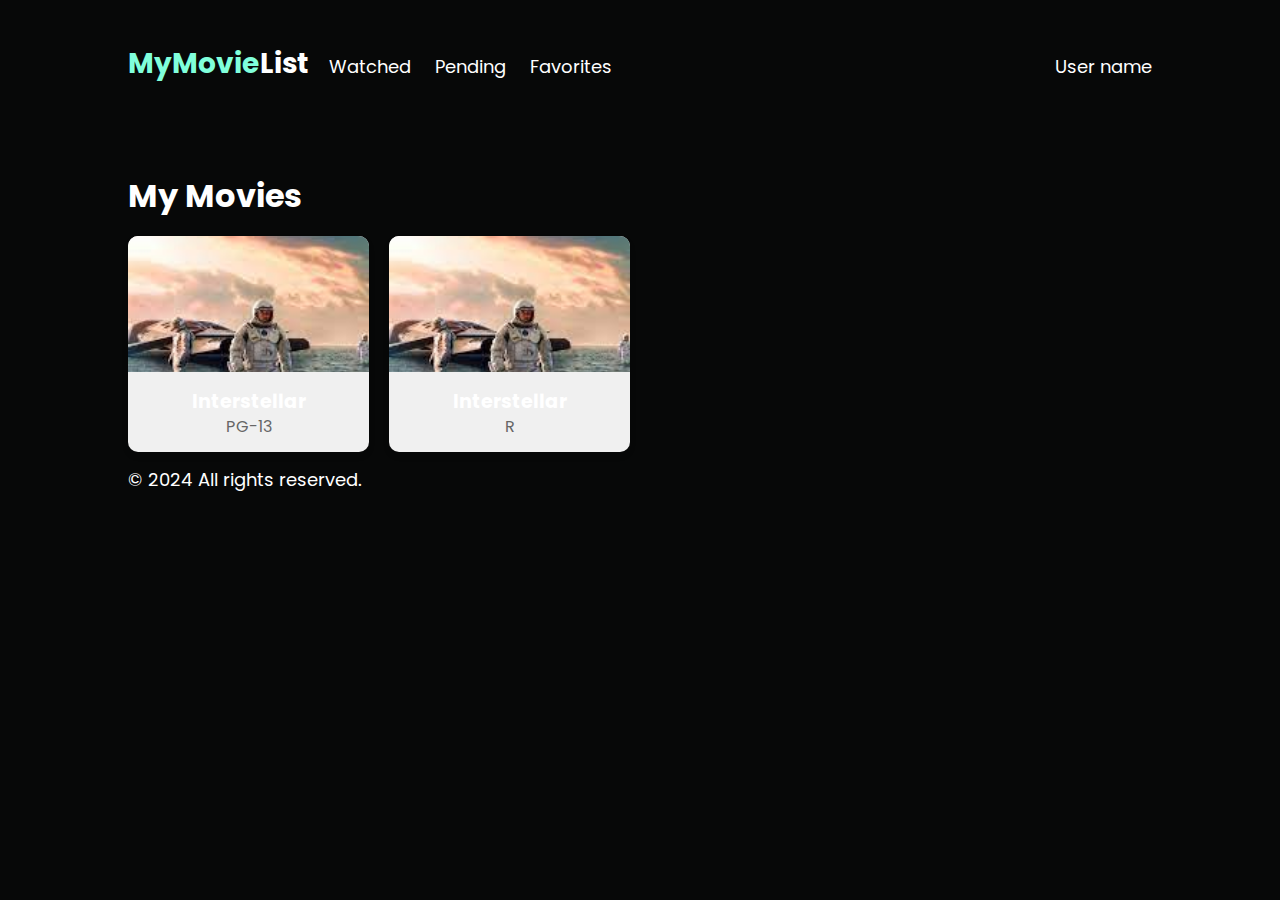
==== index.html @ c6007763 "Merge branch 'main' of github.com:DavorTW/OpenSourceProject" ====
<!DOCTYPE html>
<html lang="en">
<head>
    <meta charset="UTF-8">
    <meta http-equiv="X-UA-Compatible" content="IE=edge">
    <meta name="viewport" content="width=device-width, initial-scale=1.0">
    <title>MyMovieList</title>
    <link rel ="stylesheet" href="css/normalize.css">
    <link rel="preconnect" href="https://fonts.googleapis.com">
<link rel="preconnect" href="https://fonts.gstatic.com" crossorigin>
<link href="https://fonts.googleapis.com/css2?family=Poppins:ital,wght@0,400;0,500;0,900;1,400;1,500;1,900&display=swap" rel="stylesheet">
    <link rel="stylesheet" href="css/styles.css">
</head>
<body class="container">
    <header class="header">
        <div class="nav">
            <div class="logo">
                <p><span class="logo-color">MyMovie</span>List</p>
            </div>

            <nav class="nav-content">
                <a href="#">Watched</a>
                <a href="#">Pending</a>
                <a href="#">Favorites</a>
            </nav>
        </div>

        <div class="user">
            <div class="img">
                <div class="user-img">

                </div>
            </div>
            <div class="name">
                <p>User name</p>
            </div>
        </div>
    </header>

    <main>
        <h1>My Movies</h1>
    </main>

    <div class="collection">
        <div class="card">

        </div>
    </div>
    
    <div class="catalog-container">
        <div class="grid-container">
            <div class="movie-card">
                <img src="source/images.jfif" alt="Movie 1">
                <h3>Interstellar</h3>
                <p>PG-13</p>
            </div>
            <div class="movie-card">
                <img src="source/images.jfif" alt="Movie 2">
                <h3>Interstellar</h3>
                <p>R</p>
            </div>
            <!-- Add more movie cards as needed -->
        </div>
    </div>


    

    <footer class="footer section">
        <p>&copy; 2024 All rights reserved.</p>
    </footer>

    <script src="js/modernizr.js"></script>
</body>
</html>
---- css/styles.css ----
html {
  box-sizing: border-box;
}
*,
*:before,
*:after {
  box-sizing: inherit;
}

body{
  font-family: "Poppins", sans-serif;
  color:#fff;
  background-color: #070808;
  
}

p,a{
  font-size: 18px;
}

.container{
  margin: 0 auto;
  max-width: 80%;
}

.header{
  display: flex;
  justify-content: space-between;
  padding: 20px 0;
  margin-bottom: 50px;
  align-items: baseline;
}

.nav{
  display: flex;
  align-items: baseline;
}

.logo{
  margin-right: 20px;
  font-weight: bold ;
}

.logo p{
  font-size: 28px;
}
.logo p:hover{
  cursor: pointer;
}

.logo-color{
  color: #80ffdb;
}

.nav-content a{
  text-decoration: none;
  margin-right: 20px;
  color: #fff;
}
.nav-content a:hover{
  color: #80ffdb;
}
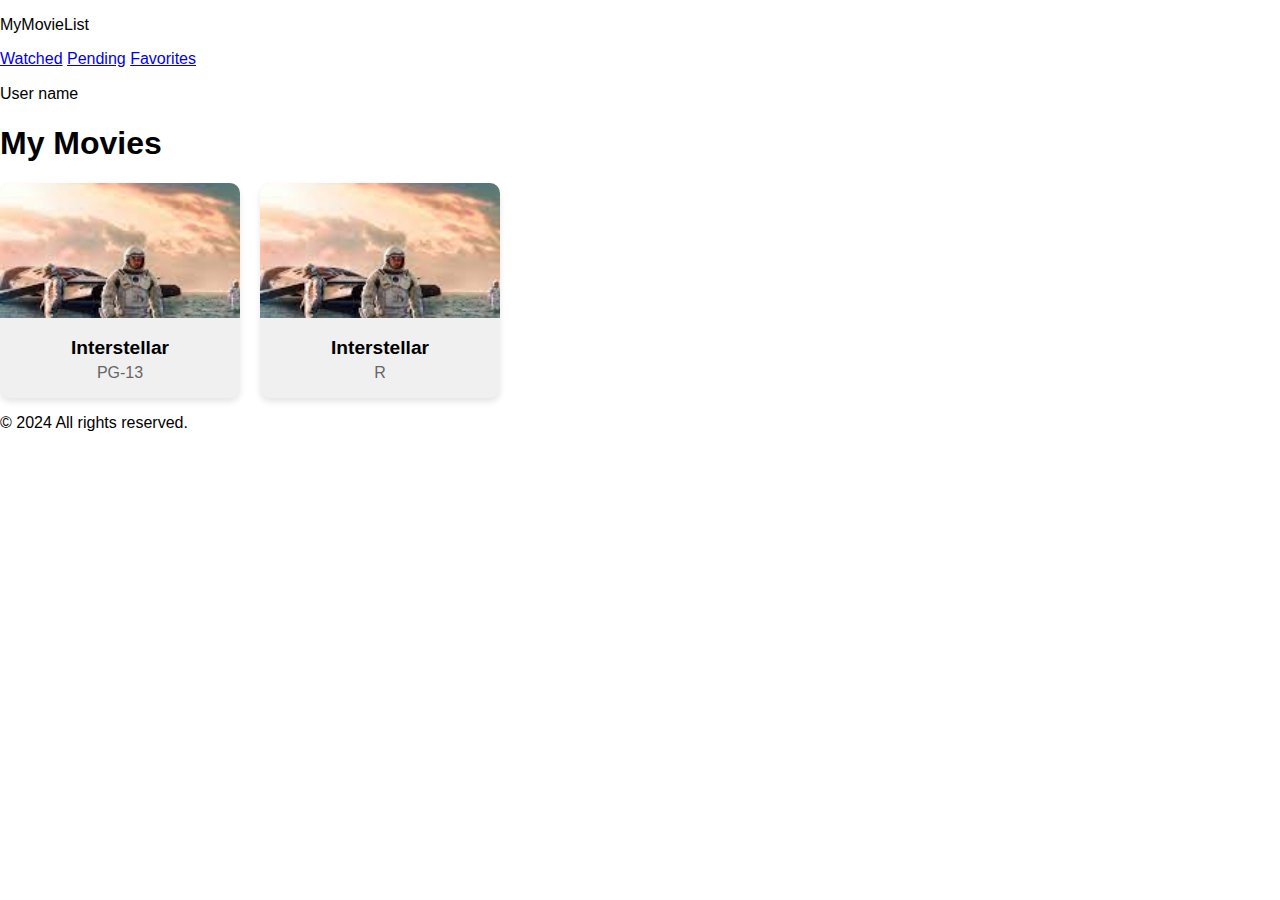
==== commit b8374406: "Changed css files" ====
--- a/index.html
+++ b/index.html
@@ -6,16 +6,13 @@
     <meta name="viewport" content="width=device-width, initial-scale=1.0">
     <title>MyMovieList</title>
     <link rel ="stylesheet" href="css/normalize.css">
-    <link rel="preconnect" href="https://fonts.googleapis.com">
-<link rel="preconnect" href="https://fonts.gstatic.com" crossorigin>
-<link href="https://fonts.googleapis.com/css2?family=Poppins:ital,wght@0,400;0,500;0,900;1,400;1,500;1,900&display=swap" rel="stylesheet">
-    <link rel="stylesheet" href="css/styles.css">
+    <link rel ="stylesheet" href="css/styles.css">
 </head>
 <body class="container">
-    <header class="header">
+    <header>
         <div class="nav">
             <div class="logo">
-                <p><span class="logo-color">MyMovie</span>List</p>
+                <p>MyMovieList</p>
             </div>
 
             <nav class="nav-content">
@@ -40,12 +37,6 @@
     <main>
         <h1>My Movies</h1>
     </main>
-
-    <div class="collection">
-        <div class="card">
-
-        </div>
-    </div>
     
     <div class="catalog-container">
         <div class="grid-container">
--- a/css/styles.css
+++ b/css/styles.css
@@ -7,57 +7,53 @@
   box-sizing: inherit;
 }
 
-body{
-  font-family: "Poppins", sans-serif;
-  color:#fff;
-  background-color: #070808;
+
   
+body {
+  font-family: Arial, sans-serif;
+  margin: 0;
+  padding: 0;
+  box-sizing: border-box;
 }
 
-p,a{
-  font-size: 18px;
+
+catalog-container {
+  padding: 20px;
 }
 
-.container{
-  margin: 0 auto;
-  max-width: 80%;
+.grid-container {
+  display: grid;
+  grid-template-columns: repeat(auto-fill, minmax(200px, 1fr));
+  gap: 20px;
 }
 
-.header{
-  display: flex;
-  justify-content: space-between;
-  padding: 20px 0;
-  margin-bottom: 50px;
-  align-items: baseline;
+.movie-card {
+  background-color: #f0f0f0;
+  border-radius: 10px;
+  overflow: hidden;
+  box-shadow: 0 4px 6px rgba(0, 0, 0, 0.1);
+  text-align: center;
+  transition: transform 0.3s;
 }
 
-.nav{
-  display: flex;
-  align-items: baseline;
+.movie-card img {
+  width: 100%;
+  height: auto;
+  aspect-ratio: 16/9; /* Ensures consistent aspect ratio */
+  object-fit: cover; /* Ensures the image covers the container without distortion */
 }
 
-.logo{
-  margin-right: 20px;
-  font-weight: bold ;
+.movie-card h3 {
+  margin: 15px 0 5px 0;
+  font-size: 1.2em;
 }
 
-.logo p{
-  font-size: 28px;
-}
-.logo p:hover{
-  cursor: pointer;
+.movie-card p {
+  margin: 0 0 15px 0;
+  font-size: 1em;
+  color: #666;
 }
 
-.logo-color{
-  color: #80ffdb;
+.movie-card:hover {
+  transform: translateY(-5px);
 }
-
-.nav-content a{
-  text-decoration: none;
-  margin-right: 20px;
-  color: #fff;
-}
-.nav-content a:hover{
-  color: #80ffdb;
-}
-
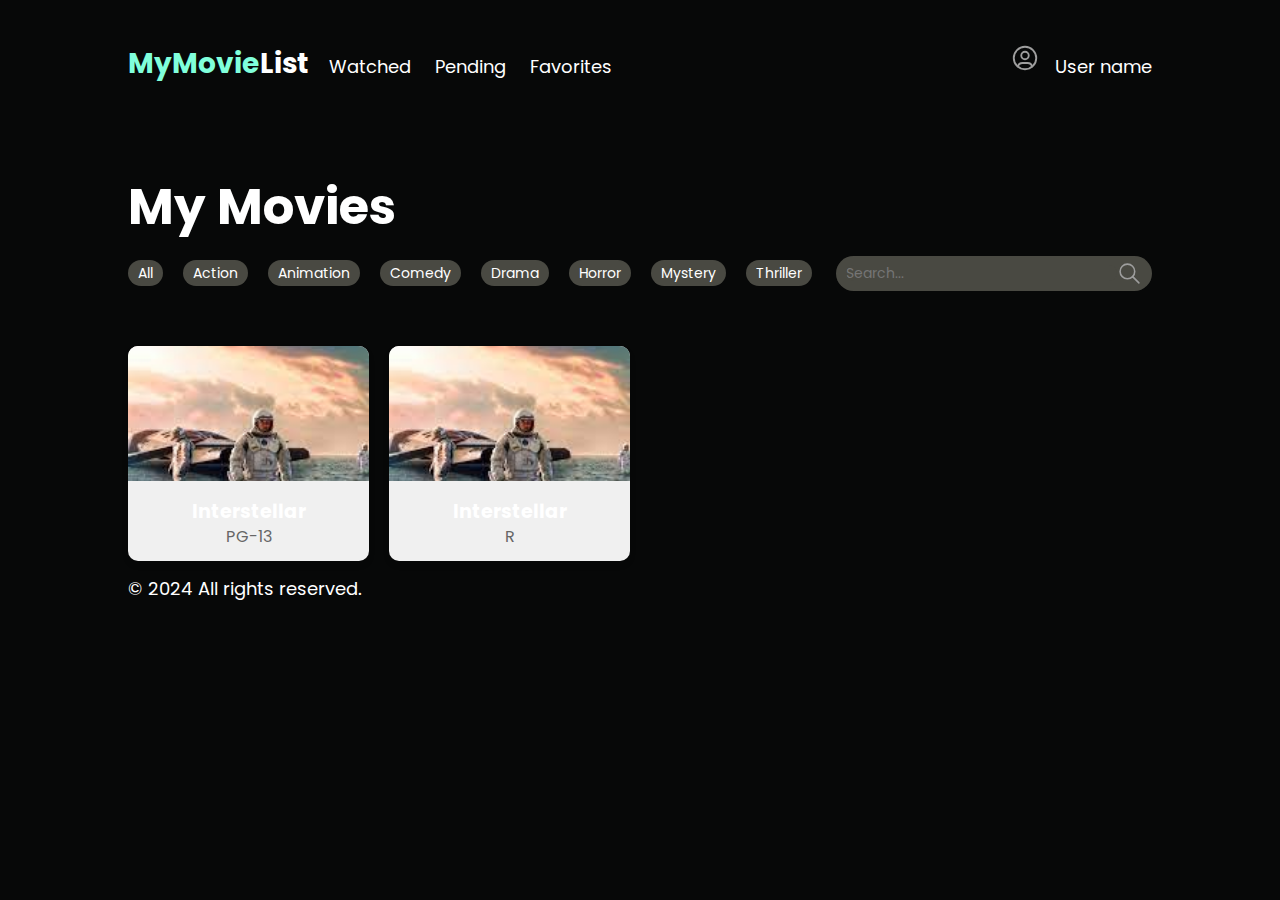
==== commit c3b45cec: "Added genres filter tags Added search bar Added styles" ====
--- a/index.html
+++ b/index.html
@@ -6,13 +6,16 @@
     <meta name="viewport" content="width=device-width, initial-scale=1.0">
     <title>MyMovieList</title>
     <link rel ="stylesheet" href="css/normalize.css">
-    <link rel ="stylesheet" href="css/styles.css">
+    <link rel="preconnect" href="https://fonts.googleapis.com">
+    <link rel="preconnect" href="https://fonts.gstatic.com" crossorigin>
+    <link href="https://fonts.googleapis.com/css2?family=Poppins:ital,wght@0,400;0,500;0,900;1,400;1,500;1,900&display=swap" rel="stylesheet">
+    <link rel="stylesheet" href="css/styles.css">
 </head>
 <body class="container">
-    <header>
+    <header class="header">
         <div class="nav">
             <div class="logo">
-                <p>MyMovieList</p>
+                <p><span class="logo-color">MyMovie</span>List</p>
             </div>
 
             <nav class="nav-content">
@@ -23,10 +26,13 @@
         </div>
 
         <div class="user">
-            <div class="img">
-                <div class="user-img">
-
-                </div>
+            <div class="user-img">
+                <svg xmlns="http://www.w3.org/2000/svg" class="icon icon-tabler icon-tabler-user-circle" width="30" height="30" viewBox="0 0 24 24" stroke-width="1.5" stroke="#9e9e9e" fill="none" stroke-linecap="round" stroke-linejoin="round">
+                    <path stroke="none" d="M0 0h24v24H0z" fill="none"/>
+                    <path d="M12 12m-9 0a9 9 0 1 0 18 0a9 9 0 1 0 -18 0" />
+                    <path d="M12 10m-3 0a3 3 0 1 0 6 0a3 3 0 1 0 -6 0" />
+                    <path d="M6.168 18.849a4 4 0 0 1 3.832 -2.849h4a4 4 0 0 1 3.834 2.855" />
+                  </svg>
             </div>
             <div class="name">
                 <p>User name</p>
@@ -34,9 +40,33 @@
         </div>
     </header>
 
+
     <main>
-        <h1>My Movies</h1>
+        <h1 class="main-title">My Movies</h1>
     </main>
+
+    <div class="bar">
+        <div class="genres">
+            <a class="genre" href="#All">All</a>
+            <a class="genre" href="#Action">Action</a>
+            <a class="genre" href="#Animation">Animation</a>
+            <a class="genre" href="#Comedy">Comedy</a>
+            <a class="genre" href="#Drama">Drama</a>
+            <a class="genre" href="#Horror">Horror</a>
+            <a class="genre" href="#Mystery">Mystery</a>
+            <a class="genre" href="#Thriller">Thriller</a>
+        </div>
+
+        <div class="search-bar">
+            <input class="input-field" type="text" placeholder="Search...">
+
+            <svg xmlns="http://www.w3.org/2000/svg" class="icon icon-tabler icon-tabler-search" width="25" height="25" viewBox="0 0 24 24" stroke-width="1.5" stroke="#9e9e9e" fill="none" stroke-linecap="round" stroke-linejoin="round">
+                <path stroke="none" d="M0 0h24v24H0z" fill="none"/>
+                <path d="M10 10m-7 0a7 7 0 1 0 14 0a7 7 0 1 0 -14 0" />
+                <path d="M21 21l-6 -6" />
+            </svg>
+        </div>
+    </div>
     
     <div class="catalog-container">
         <div class="grid-container">
--- a/css/styles.css
+++ b/css/styles.css
@@ -7,15 +7,116 @@
   box-sizing: inherit;
 }
 
-
+body{
+  font-family: "Poppins", sans-serif;
+  color:#fff;
+  background-color: #070808;
   
-body {
-  font-family: Arial, sans-serif;
-  margin: 0;
-  padding: 0;
-  box-sizing: border-box;
 }
 
+p,a{
+  font-size: 18px;
+}
+
+a{
+  color: #fff;
+  text-decoration: none;
+}
+
+.container{
+  margin: 0 auto;
+  max-width: 80%;
+}
+
+.header{
+  display: flex;
+  justify-content: space-between;
+  padding: 20px 0;
+  margin-bottom: 50px;
+  align-items: baseline;
+}
+
+.nav{
+  display: flex;
+  align-items: baseline;
+}
+
+.logo{
+  margin-right: 20px;
+  font-weight: bold ;
+}
+
+.logo p{
+  font-size: 28px;
+}
+.logo p:hover{
+  cursor: pointer;
+}
+
+.logo-color{
+  color: #80ffdb;
+}
+
+.nav-content a{
+  margin-right: 20px;
+}
+.nav-content a:hover{
+  color: #80ffdb;
+}
+
+.user{
+  display: flex;
+  gap: 20px;
+  align-items: baseline;
+}
+.name p{
+  margin: 0;
+}
+
+.user-img{
+  width: 25px;
+  height: 25px;
+}
+
+
+.main-title{
+  font-size: 50px;
+  margin-bottom: 0;
+}
+
+.bar{
+  display: flex;
+  justify-content: space-between;
+  align-items: center;
+  margin-bottom: 35px;
+  padding: 20px 0;
+}
+
+.genres{
+  display: flex;
+  gap: 20px;
+}
+
+.genre, .search-bar, .input-field{
+  background-color: #494942;
+  padding: 5px 10px;
+  border-top-left-radius: 50px;
+  border-top-right-radius: 50px;
+  border-bottom-left-radius: 50px;
+  border-bottom-right-radius: 50px;
+  font-size: 14px;
+}
+
+.search-bar{
+  display: flex;
+  align-items: center; 
+}
+
+.input-field{
+  padding: 0;
+  border: none;
+  color: #fff;
+}
 
 catalog-container {
   padding: 20px;
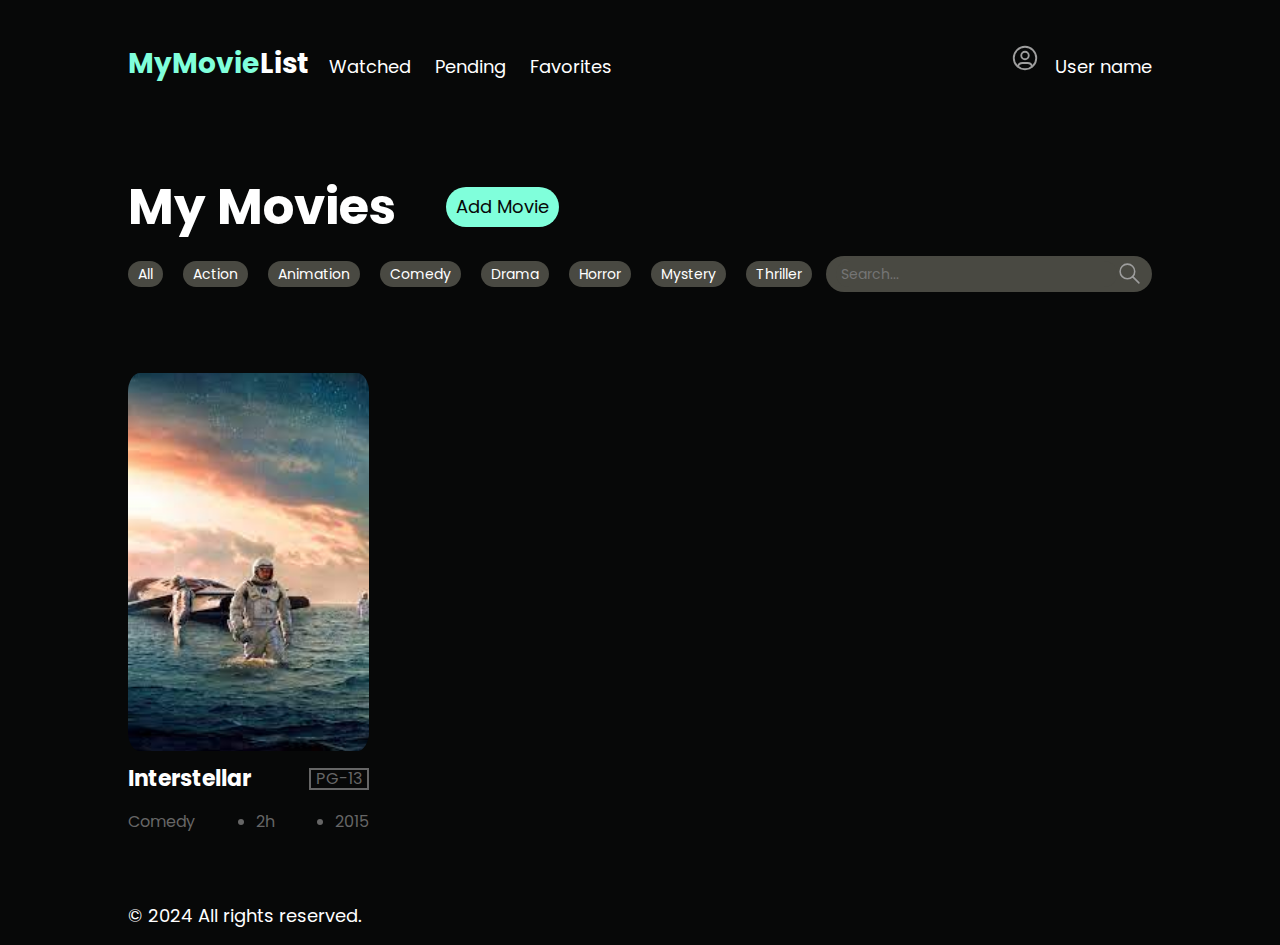
==== commit a70475bf: "Added a button to add movies Fixed movie cards styles Added tags and rating for movies" ====
--- a/index.html
+++ b/index.html
@@ -11,7 +11,7 @@
     <link href="https://fonts.googleapis.com/css2?family=Poppins:ital,wght@0,400;0,500;0,900;1,400;1,500;1,900&display=swap" rel="stylesheet">
     <link rel="stylesheet" href="css/styles.css">
 </head>
-<body class="container">
+<body class="container wrapper">
     <header class="header">
         <div class="nav">
             <div class="logo">
@@ -41,8 +41,10 @@
     </header>
 
 
-    <main>
+    <main class="main">
         <h1 class="main-title">My Movies</h1>
+
+        <a class="add-movie" href="#">Add Movie</a>
     </main>
 
     <div class="bar">
@@ -72,14 +74,16 @@
         <div class="grid-container">
             <div class="movie-card">
                 <img src="source/images.jfif" alt="Movie 1">
-                <h3>Interstellar</h3>
-                <p>PG-13</p>
-            </div>
-            <div class="movie-card">
-                <img src="source/images.jfif" alt="Movie 2">
-                <h3>Interstellar</h3>
-                <p>R</p>
-            </div>
+                <div class="movie-content">
+                    <h3>Interstellar</h3>
+                    <p>PG-13</p>
+                </div>
+                <ul class="tag">
+                    <li class="tag-item">Comedy</li>
+                    <li class="tag-item">2h</li>
+                    <li class="tag-item">2015</li>
+                </ul>
+            </div>  
             <!-- Add more movie cards as needed -->
         </div>
     </div>
--- a/css/styles.css
+++ b/css/styles.css
@@ -6,12 +6,18 @@
 *:after {
   box-sizing: inherit;
 }
+html{
+  font-size: 62.5%;
+}
 
 body{
+  font-size: 1.6rem;
+}
+html,body{
   font-family: "Poppins", sans-serif;
   color:#fff;
   background-color: #070808;
-  
+  height: 100%;
 }
 
 p,a{
@@ -28,6 +34,12 @@
   max-width: 80%;
 }
 
+.wrapper{
+  display: flex;
+  flex-direction: column;
+  min-height: 100vh;
+}
+
 .header{
   display: flex;
   justify-content: space-between;
@@ -78,10 +90,28 @@
   height: 25px;
 }
 
+.main{
+  display: flex;
+  align-items: center;
+  gap: 50px;
+}
 
 .main-title{
   font-size: 50px;
-  margin-bottom: 0;
+  margin: 0;
+}
+
+.add-movie{
+  background-color: #80ffdb;
+  color: #070808;
+  padding: 10px;
+  border-bottom-left-radius: 50px;
+  border-top-left-radius: 50px;
+  border-bottom-right-radius: 50px;
+  border-top-right-radius: 50px;
+}
+.add-movie:hover{
+  background-color: #62e1bd
 }
 
 .bar{
@@ -113,10 +143,13 @@
 }
 
 .input-field{
-  padding: 0;
+  padding: 5px;
   border: none;
   color: #fff;
 }
+.input-field:focus{
+  outline: none;
+}
 
 catalog-container {
   padding: 20px;
@@ -124,35 +157,58 @@
 
 .grid-container {
   display: grid;
-  grid-template-columns: repeat(auto-fill, minmax(200px, 1fr));
+  grid-template-columns: repeat(4, 1fr);
   gap: 20px;
 }
 
 .movie-card {
-  background-color: #f0f0f0;
-  border-radius: 10px;
-  overflow: hidden;
-  box-shadow: 0 4px 6px rgba(0, 0, 0, 0.1);
-  text-align: center;
-  transition: transform 0.3s;
+  display: flex;
+  flex-direction: column;
+  justify-content: center;
 }
 
 .movie-card img {
+  border-radius: 5%;
+  object-fit: cover;
   width: 100%;
-  height: auto;
-  aspect-ratio: 16/9; /* Ensures consistent aspect ratio */
-  object-fit: cover; /* Ensures the image covers the container without distortion */
-}
-
-.movie-card h3 {
+  height: 70%;
+}
+.movie-card img:hover{
+  cursor: pointer;
+}
+
+.movie-content{
+  display: flex;
+  align-items: center;
+  justify-content: space-between;
+}
+
+.movie-content h3 {
   margin: 15px 0 5px 0;
-  font-size: 1.2em;
-}
-
-.movie-card p {
+  font-size: 2.2rem;
+}
+
+.movie-content p{
+  margin: 15px 0 5px 0;
+  font-size: 1.6rem;
+  color: #666;
+  padding: 0px 5px;
+  border: 2px solid #666;
+}
+
+.tag{
+  display: flex;
+  justify-content: space-between;
+  padding-left: 0;
+}
+
+.tag-item{
   margin: 0 0 15px 0;
-  font-size: 1em;
+  font-size: 1.6rem;
   color: #666;
+}
+.tag-item:first-of-type{
+  list-style: none;
 }
 
 .movie-card:hover {
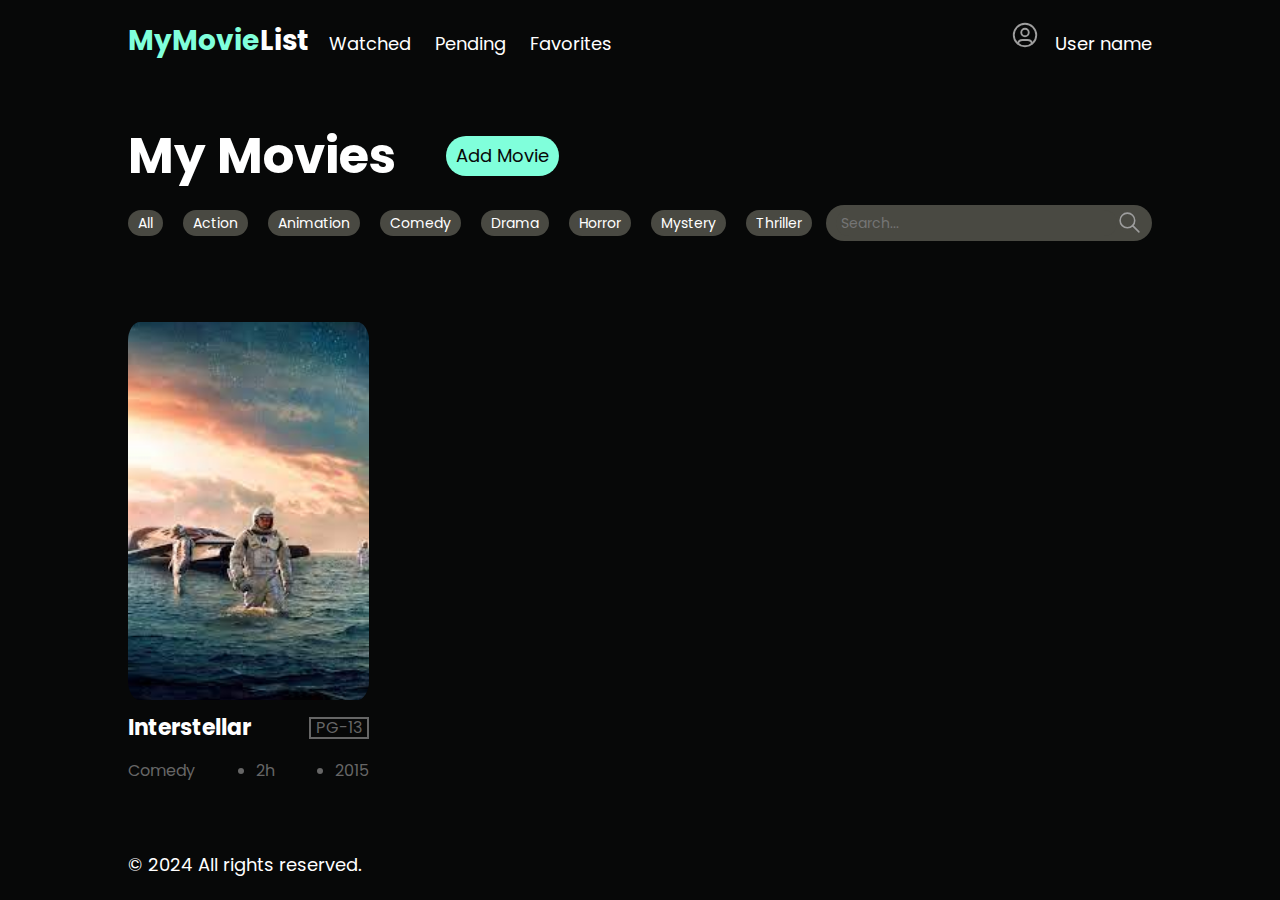
==== commit 07da7559: "Added page for adding movie" ====
--- a/index.html
+++ b/index.html
@@ -15,7 +15,7 @@
     <header class="header">
         <div class="nav">
             <div class="logo">
-                <p><span class="logo-color">MyMovie</span>List</p>
+                <a href="index.html"><span class="logo-color">MyMovie</span>List</a>
             </div>
 
             <nav class="nav-content">
@@ -44,7 +44,7 @@
     <main class="main">
         <h1 class="main-title">My Movies</h1>
 
-        <a class="add-movie" href="#">Add Movie</a>
+        <a class="add-movie" href="pages/addMovie.html">Add Movie</a>
     </main>
 
     <div class="bar">
--- a/css/styles.css
+++ b/css/styles.css
@@ -58,10 +58,10 @@
   font-weight: bold ;
 }
 
-.logo p{
+.logo a{
   font-size: 28px;
 }
-.logo p:hover{
+.logo a:hover{
   cursor: pointer;
 }
 
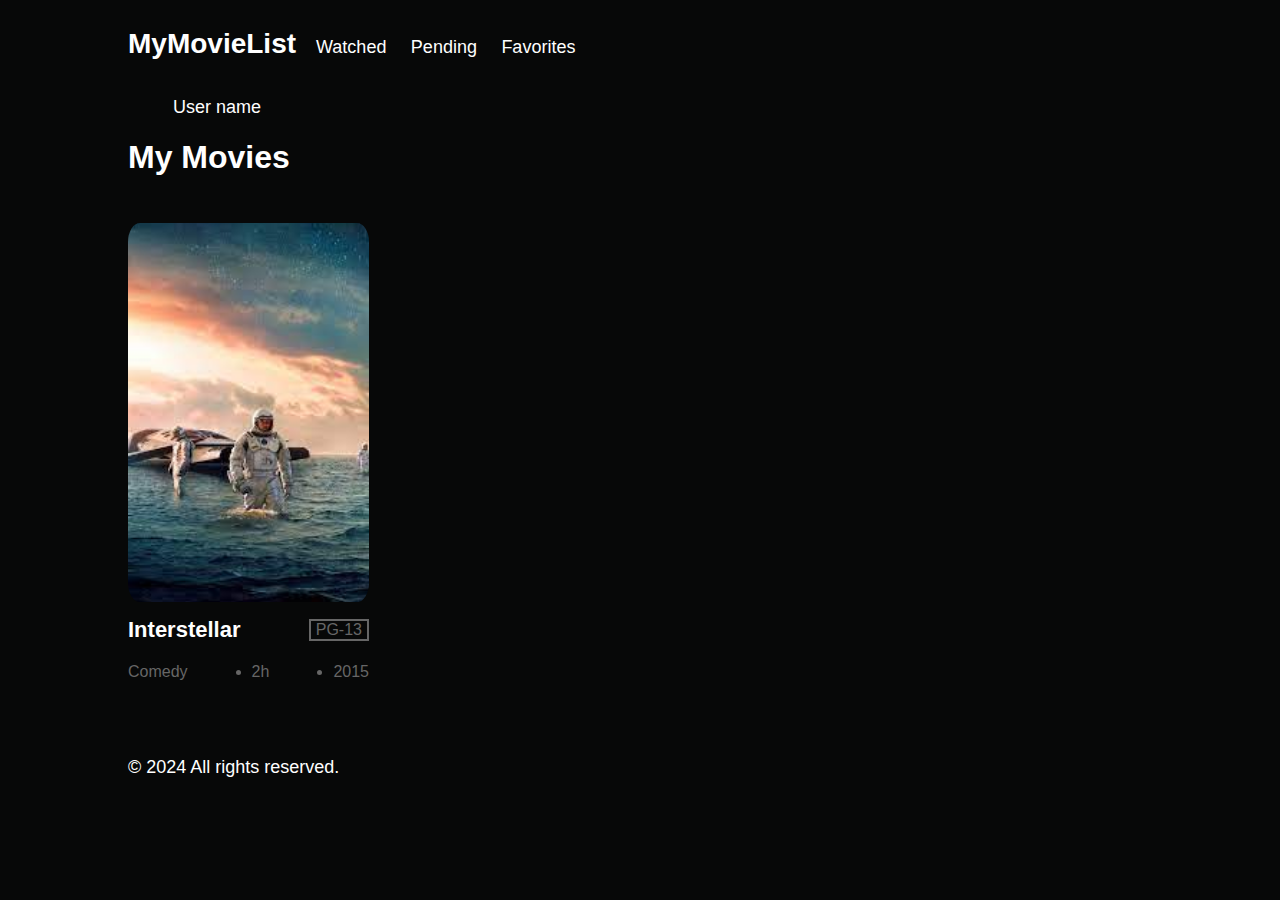
==== commit bf25d02a: "Added addmovies.html and the css" ====
--- a/index.html
+++ b/index.html
@@ -6,16 +6,13 @@
     <meta name="viewport" content="width=device-width, initial-scale=1.0">
     <title>MyMovieList</title>
     <link rel ="stylesheet" href="css/normalize.css">
-    <link rel="preconnect" href="https://fonts.googleapis.com">
-    <link rel="preconnect" href="https://fonts.gstatic.com" crossorigin>
-    <link href="https://fonts.googleapis.com/css2?family=Poppins:ital,wght@0,400;0,500;0,900;1,400;1,500;1,900&display=swap" rel="stylesheet">
-    <link rel="stylesheet" href="css/styles.css">
+    <link rel ="stylesheet" href="css/styles.css">
 </head>
-<body class="container wrapper">
-    <header class="header">
+<body class="container">
+    <header>
         <div class="nav">
             <div class="logo">
-                <a href="index.html"><span class="logo-color">MyMovie</span>List</a>
+                <p>MyMovieList</p>
             </div>
 
             <nav class="nav-content">
@@ -26,13 +23,10 @@
         </div>
 
         <div class="user">
-            <div class="user-img">
-                <svg xmlns="http://www.w3.org/2000/svg" class="icon icon-tabler icon-tabler-user-circle" width="30" height="30" viewBox="0 0 24 24" stroke-width="1.5" stroke="#9e9e9e" fill="none" stroke-linecap="round" stroke-linejoin="round">
-                    <path stroke="none" d="M0 0h24v24H0z" fill="none"/>
-                    <path d="M12 12m-9 0a9 9 0 1 0 18 0a9 9 0 1 0 -18 0" />
-                    <path d="M12 10m-3 0a3 3 0 1 0 6 0a3 3 0 1 0 -6 0" />
-                    <path d="M6.168 18.849a4 4 0 0 1 3.832 -2.849h4a4 4 0 0 1 3.834 2.855" />
-                  </svg>
+            <div class="img">
+                <div class="user-img">
+
+                </div>
             </div>
             <div class="name">
                 <p>User name</p>
@@ -40,35 +34,9 @@
         </div>
     </header>
 
-
-    <main class="main">
-        <h1 class="main-title">My Movies</h1>
-
-        <a class="add-movie" href="pages/addMovie.html">Add Movie</a>
+    <main>
+        <h1>My Movies</h1>
     </main>
-
-    <div class="bar">
-        <div class="genres">
-            <a class="genre" href="#All">All</a>
-            <a class="genre" href="#Action">Action</a>
-            <a class="genre" href="#Animation">Animation</a>
-            <a class="genre" href="#Comedy">Comedy</a>
-            <a class="genre" href="#Drama">Drama</a>
-            <a class="genre" href="#Horror">Horror</a>
-            <a class="genre" href="#Mystery">Mystery</a>
-            <a class="genre" href="#Thriller">Thriller</a>
-        </div>
-
-        <div class="search-bar">
-            <input class="input-field" type="text" placeholder="Search...">
-
-            <svg xmlns="http://www.w3.org/2000/svg" class="icon icon-tabler icon-tabler-search" width="25" height="25" viewBox="0 0 24 24" stroke-width="1.5" stroke="#9e9e9e" fill="none" stroke-linecap="round" stroke-linejoin="round">
-                <path stroke="none" d="M0 0h24v24H0z" fill="none"/>
-                <path d="M10 10m-7 0a7 7 0 1 0 14 0a7 7 0 1 0 -14 0" />
-                <path d="M21 21l-6 -6" />
-            </svg>
-        </div>
-    </div>
     
     <div class="catalog-container">
         <div class="grid-container">
--- a/css/styles.css
+++ b/css/styles.css
@@ -58,10 +58,10 @@
   font-weight: bold ;
 }
 
-.logo a{
+.logo p{
   font-size: 28px;
 }
-.logo a:hover{
+.logo p:hover{
   cursor: pointer;
 }
 
@@ -213,4 +213,219 @@
 
 .movie-card:hover {
   transform: translateY(-5px);
-}
+}html {
+  box-sizing: border-box;
+}
+*,
+*:before,
+*:after {
+  box-sizing: inherit;
+}
+html{
+  font-size: 62.5%;
+}
+
+body{
+  font-size: 1.6rem;
+}
+html,body{
+  font-family: "Poppins", sans-serif;
+  color:#fff;
+  background-color: #070808;
+  height: 100%;
+}
+
+p,a{
+  font-size: 18px;
+}
+
+a{
+  color: #fff;
+  text-decoration: none;
+}
+
+.container{
+  margin: 0 auto;
+  max-width: 80%;
+}
+
+.wrapper{
+  display: flex;
+  flex-direction: column;
+  min-height: 100vh;
+}
+
+.header{
+  display: flex;
+  justify-content: space-between;
+  padding: 20px 0;
+  margin-bottom: 50px;
+  align-items: baseline;
+}
+
+.nav{
+  display: flex;
+  align-items: baseline;
+}
+
+.logo{
+  margin-right: 20px;
+  font-weight: bold ;
+}
+
+.logo p{
+  font-size: 28px;
+}
+.logo p:hover{
+  cursor: pointer;
+}
+
+.logo-color{
+  color: #80ffdb;
+}
+
+.nav-content a{
+  margin-right: 20px;
+}
+.nav-content a:hover{
+  color: #80ffdb;
+}
+
+.user{
+  display: flex;
+  gap: 20px;
+  align-items: baseline;
+}
+.name p{
+  margin: 0;
+}
+
+.user-img{
+  width: 25px;
+  height: 25px;
+}
+
+.main{
+  display: flex;
+  align-items: center;
+  gap: 50px;
+}
+
+.main-title{
+  font-size: 50px;
+  margin: 0;
+}
+
+.add-movie{
+  background-color: #80ffdb;
+  color: #070808;
+  padding: 10px;
+  border-bottom-left-radius: 50px;
+  border-top-left-radius: 50px;
+  border-bottom-right-radius: 50px;
+  border-top-right-radius: 50px;
+}
+.add-movie:hover{
+  background-color: #62e1bd
+}
+
+.bar{
+  display: flex;
+  justify-content: space-between;
+  align-items: center;
+  margin-bottom: 35px;
+  padding: 20px 0;
+}
+
+.genres{
+  display: flex;
+  gap: 20px;
+}
+
+.genre, .search-bar, .input-field{
+  background-color: #494942;
+  padding: 5px 10px;
+  border-top-left-radius: 50px;
+  border-top-right-radius: 50px;
+  border-bottom-left-radius: 50px;
+  border-bottom-right-radius: 50px;
+  font-size: 14px;
+}
+
+.search-bar{
+  display: flex;
+  align-items: center; 
+}
+
+.input-field{
+  padding: 5px;
+  border: none;
+  color: #fff;
+}
+.input-field:focus{
+  outline: none;
+}
+
+catalog-container {
+  padding: 20px;
+}
+
+.grid-container {
+  display: grid;
+  grid-template-columns: repeat(4, 1fr);
+  gap: 20px;
+}
+
+.movie-card {
+  display: flex;
+  flex-direction: column;
+  justify-content: center;
+}
+
+.movie-card img {
+  border-radius: 5%;
+  object-fit: cover;
+  width: 100%;
+  height: 70%;
+}
+.movie-card img:hover{
+  cursor: pointer;
+}
+
+.movie-content{
+  display: flex;
+  align-items: center;
+  justify-content: space-between;
+}
+
+.movie-content h3 {
+  margin: 15px 0 5px 0;
+  font-size: 2.2rem;
+}
+
+.movie-content p{
+  margin: 15px 0 5px 0;
+  font-size: 1.6rem;
+  color: #666;
+  padding: 0px 5px;
+  border: 2px solid #666;
+}
+
+.tag{
+  display: flex;
+  justify-content: space-between;
+  padding-left: 0;
+}
+
+.tag-item{
+  margin: 0 0 15px 0;
+  font-size: 1.6rem;
+  color: #666;
+}
+.tag-item:first-of-type{
+  list-style: none;
+}
+
+.movie-card:hover {
+  transform: translateY(-5px);
+}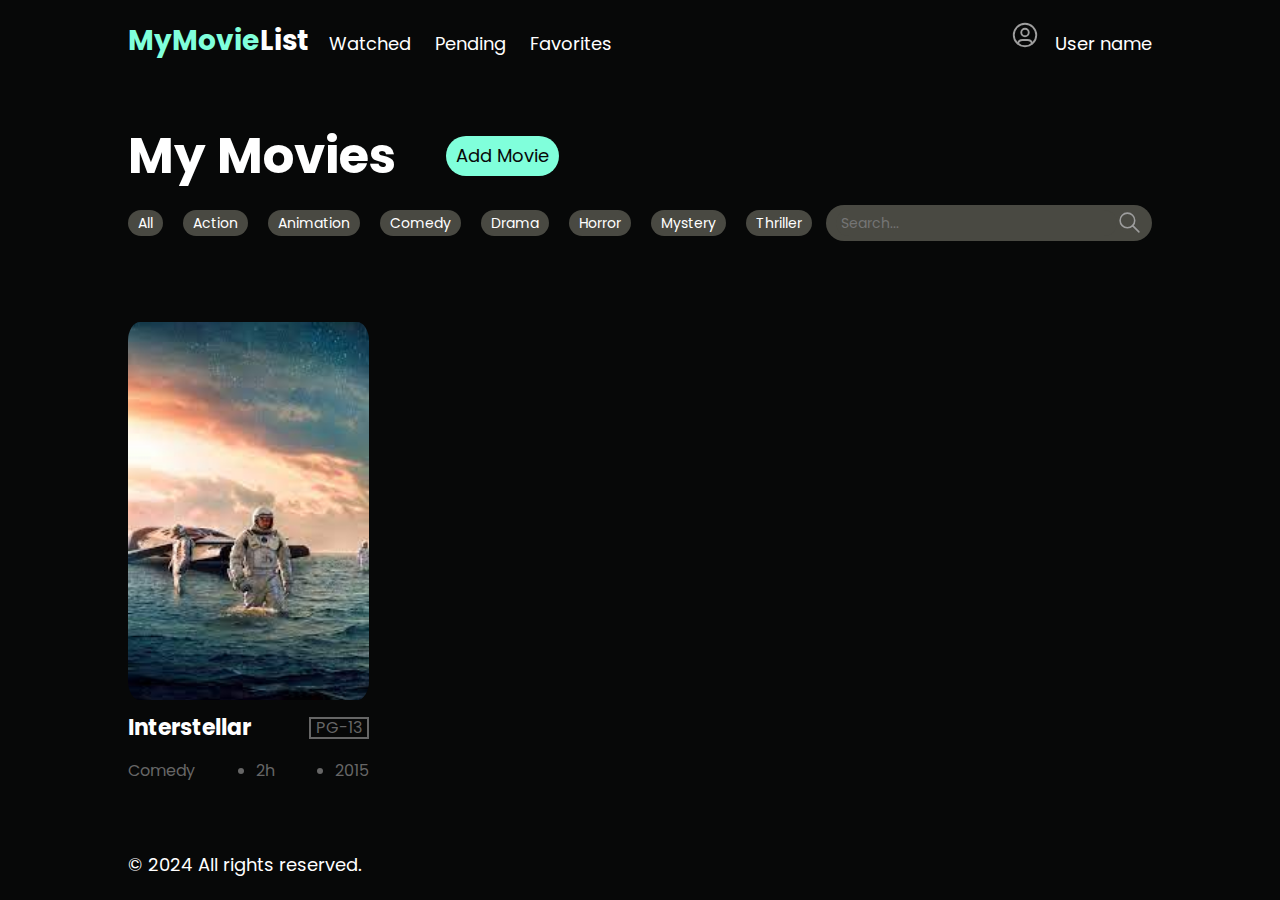
==== commit 92613811: "merge with main" ====
--- a/index.html
+++ b/index.html
@@ -6,13 +6,16 @@
     <meta name="viewport" content="width=device-width, initial-scale=1.0">
     <title>MyMovieList</title>
     <link rel ="stylesheet" href="css/normalize.css">
-    <link rel ="stylesheet" href="css/styles.css">
+    <link rel="preconnect" href="https://fonts.googleapis.com">
+    <link rel="preconnect" href="https://fonts.gstatic.com" crossorigin>
+    <link href="https://fonts.googleapis.com/css2?family=Poppins:ital,wght@0,400;0,500;0,900;1,400;1,500;1,900&display=swap" rel="stylesheet">
+    <link rel="stylesheet" href="css/styles.css">
 </head>
-<body class="container">
-    <header>
+<body class="container wrapper">
+    <header class="header">
         <div class="nav">
             <div class="logo">
-                <p>MyMovieList</p>
+                <a href="index.html"><span class="logo-color">MyMovie</span>List</a>
             </div>
 
             <nav class="nav-content">
@@ -23,10 +26,13 @@
         </div>
 
         <div class="user">
-            <div class="img">
-                <div class="user-img">
-
-                </div>
+            <div class="user-img">
+                <svg xmlns="http://www.w3.org/2000/svg" class="icon icon-tabler icon-tabler-user-circle" width="30" height="30" viewBox="0 0 24 24" stroke-width="1.5" stroke="#9e9e9e" fill="none" stroke-linecap="round" stroke-linejoin="round">
+                    <path stroke="none" d="M0 0h24v24H0z" fill="none"/>
+                    <path d="M12 12m-9 0a9 9 0 1 0 18 0a9 9 0 1 0 -18 0" />
+                    <path d="M12 10m-3 0a3 3 0 1 0 6 0a3 3 0 1 0 -6 0" />
+                    <path d="M6.168 18.849a4 4 0 0 1 3.832 -2.849h4a4 4 0 0 1 3.834 2.855" />
+                  </svg>
             </div>
             <div class="name">
                 <p>User name</p>
@@ -34,9 +40,35 @@
         </div>
     </header>
 
-    <main>
-        <h1>My Movies</h1>
+
+    <main class="main">
+        <h1 class="main-title">My Movies</h1>
+
+        <a class="add-movie" href="pages/addMovie.html">Add Movie</a>
     </main>
+
+    <div class="bar">
+        <div class="genres">
+            <a class="genre" href="#All">All</a>
+            <a class="genre" href="#Action">Action</a>
+            <a class="genre" href="#Animation">Animation</a>
+            <a class="genre" href="#Comedy">Comedy</a>
+            <a class="genre" href="#Drama">Drama</a>
+            <a class="genre" href="#Horror">Horror</a>
+            <a class="genre" href="#Mystery">Mystery</a>
+            <a class="genre" href="#Thriller">Thriller</a>
+        </div>
+
+        <div class="search-bar">
+            <input class="input-field" type="text" placeholder="Search...">
+
+            <svg xmlns="http://www.w3.org/2000/svg" class="icon icon-tabler icon-tabler-search" width="25" height="25" viewBox="0 0 24 24" stroke-width="1.5" stroke="#9e9e9e" fill="none" stroke-linecap="round" stroke-linejoin="round">
+                <path stroke="none" d="M0 0h24v24H0z" fill="none"/>
+                <path d="M10 10m-7 0a7 7 0 1 0 14 0a7 7 0 1 0 -14 0" />
+                <path d="M21 21l-6 -6" />
+            </svg>
+        </div>
+    </div>
     
     <div class="catalog-container">
         <div class="grid-container">
--- a/css/styles.css
+++ b/css/styles.css
@@ -58,10 +58,10 @@
   font-weight: bold ;
 }
 
-.logo p{
+.logo a{
   font-size: 28px;
 }
-.logo p:hover{
+.logo a:hover{
   cursor: pointer;
 }
 
